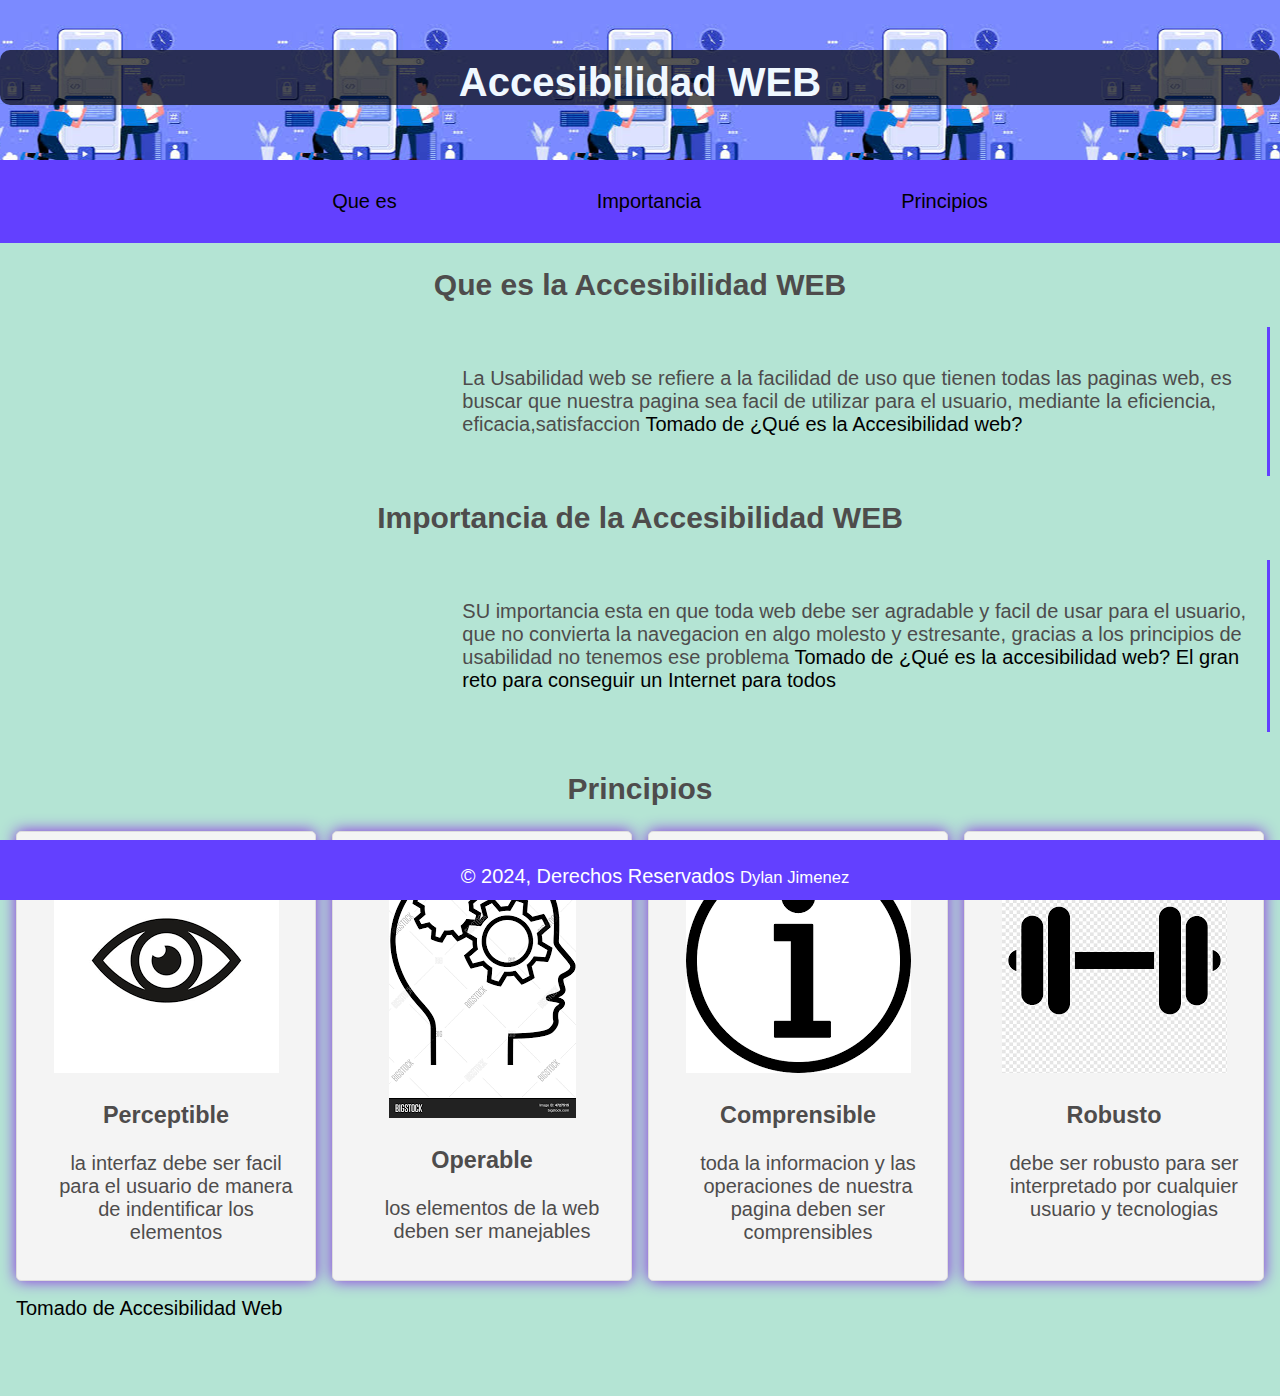
==== Accesibilidad.html @ d61e336e "listo" ====
<!DOCTYPE html>
<html lang="en">

<head>
    <meta charset="UTF-8">
    <meta name="viewport" content="width=device-width, initial-scale=1.0">
    <title>Document</title>
    <link rel="stylesheet" href="Styles.css">
</head>

<body>
    <header class=HeaderAcces>
        <div class="Usabilidad">
            <h1>Accesibilidad WEB</h1>
        </div>
    </header>
    <nav>
        <ul class="NavegacionA">
            <li><a href="#QueesAs">Que es</a></li>
            <li><a href="#Importancia">Importancia</a></li>
            <li><a href="#Principios">Principios</a></li>
        </ul>
    </nav>
    <main>
        <section id="QueesAs" class="quesAs">
            <h2>Que es la Accesibilidad WEB</h2>
            <div class="Quees-container">
                <img src="https://f.hubspotusercontent40.net/hubfs/547241/infograf%C3%ADas-mkt-04.jpg" alt="">
                <div class="Quees-content">
                    <p>
                        La Usabilidad web se refiere a la facilidad de uso que tienen todas las paginas web, es buscar
                        que nuestra pagina sea facil de utilizar para el usuario, mediante la eficiencia,
                        eficacia,satisfaccion
                        <a href="https://nestrategia.com/usabilidad-y-experiencia-de-usuario/" _blank>Tomado de ¿Qué es
                            la Accesibilidad web?</a>
                    </p>

                </div>

            </div>
        </section>

        <section id="Importancia" class="Importancia">
            <h2>Importancia de la Accesibilidad WEB</h2>
            <div class="Importancia-container">
                <img src="https://encrypted-tbn0.gstatic.com/images?q=tbn:ANd9GcRWhotnMu1-pGKC6WdOejJYimamyQq11fieqA&s"
                    alt="">
                <div class="Importancia-content">
                    <p>
                        SU importancia esta en que toda web debe ser agradable y facil de usar para el usuario, que no
                        convierta la navegacion en algo molesto y estresante, gracias a los principios de usabilidad no
                        tenemos ese problema
                        <a
                            href="https://blog.ruralvia.com/usabilidad-web/#:~:text=La%20usabilidad%20web%20resulta%20un,eficiencia%20de%20una%20plataforma%20digital.">Tomado
                            de ¿Qué es la accesibilidad web? El gran reto para conseguir un Internet para todos</a>

                    </p>

                </div>

            </div>
        </section>
        <section id="Principios" class="Principios">
            <h2>Principios</h2>
            <div class="Principios-container">
                <!-- Repetir esta estructura para cada libro -->
                <div class="principio">
                    <img src="[data-uri]"
                        alt="Principio 1">
                    <h3>Perceptible</h3>
                    <p> la interfaz debe ser facil para el usuario de manera de indentificar los elementos</p>

                </div>
                <!-- Repetir -->
                <div class="principio">
                    <img src="[data-uri]"
                        alt="Libro 2">
                    <h3>Operable</h3>
                    <p>los elementos de la web deben ser manejables</p>

                </div>
                <div class="principio">
                    <img src="[data-uri]"
                        alt="Libro 3">
                    <h3>Comprensible</h3>
                    <p>toda la informacion y las operaciones de nuestra pagina deben ser comprensibles</p>

                </div>
                <div class="principio">
                    <img src="[data-uri]"
                        alt="Libro 4">
                    <h3>Robusto</h3>
                    <p>debe ser robusto para ser interpretado por cualquier usuario y tecnologias</p>

                </div>
                <a
                    href="https://accesibilidadweb.dlsi.ua.es/?menu=principios-2.1#:~:text=Principios%20%2D%20En%20el%20nivel%20m%C3%A1s,%2C%20operable%2C%20comprensible%20y%20robusto.">Tomado
                    de Accesibilidad Web</a>
            </div>
        </section>
    </main>
    <footer class="PiePA">
        <p>© 2024, Derechos Reservados <small>Dylan Jimenez</small></p>
    </footer >
</body>

</html>
---- Styles.css ----
body {
    margin: 0;


    font-family: Verdana, Geneva, Tahoma, sans-serif;
    font-size: 20px;
    color: rgb(78, 76, 76);
    background-color: rgba(121, 206, 177, 0.555);


}

.contenido {
    font-size: 16px;
    padding: 10px 20px;
    text-align: justify;
    padding-bottom: 0;
    margin-bottom: 0;
}

.container {
    text-align: center;
    width: 300px;
    margin: auto;
    margin-left: 100px;
    margin-top: 50px;
    background: rgb(87, 165, 238);
    padding: 20px 10px;
    box-shadow: 0px 0px 45px #0007;
    border-radius: 8px;
    display: inline-block;
}

.Usabilidad {

    background-color: #000a;
    border-style: solid;
    border-width: 0;
    border-radius: 10px;
    padding-top: 10px;
}

h2 {
    text-align: center;
}

p {
    margin-left: 20px;

}

.PieP {
    width: 100%;
    padding: 5px;
    text-align: center;
    background-color: #f97f19;
    color: white;
    height: 50px;
    position: fixed;
    bottom: 0px;
    margin-top: 100px;

}
.PiePA {
    width: 100%;
    padding: 5px;
    text-align: center;
    background-color: #6340ff;
    color: white;
    height: 50px;
    position: fixed;
    bottom: 0px;
    margin-top: 100px;

}

main {
    padding-bottom: 60px;
}

h1 {
    font-family: sans-serif;
    color: aliceblue;
    margin: auto;
}

.usaH {
    text-align: center;
    background-image: url(https://encrypted-tbn0.gstatic.com/images?q=tbn:ANd9GcSOsfD4N0Jp-Cr0F0tuJ81kOsBO6hNtuKnugg&s);
    margin: 0;
    padding-top: 50px;
    height: 110px;

    background-position: top;
    background-attachment: fixed;
}

.HeaderAcces {
    text-align: center;
    background-image: url([data-uri]);
    margin: 0;
    padding-top: 50px;
    height: 110px;

    background-position: top;
    background-attachment: fixed;
}

.Headr {

    background: linear-gradient(to top, transparent, 30%, blue);
    margin-right: 0;
    margin-left: 0;
    padding-left: 120px;
    display: flex;

    border-style: solid;
    border-width: 12px;
    border-left: 0px;
    border-right: 0px;
    border-color: rgb(241, 223, 223);
    box-shadow: 0 0 40px 0 black;
}

.Quees {
    margin-left: 30px;
    margin-right: 20px;
    margin-bottom: 20px;
    border-left-style: solid;
    border-color: darkgray;
}

.imagen {
    box-shadow: 0px 0px 45px #0007;
    border-radius: 8px;
    margin-left: 30%;
    width: 35%;

}


.box {

    width: 100%;
    height: 100px;
    margin: 20px;
    margin: 0;
    background-image: url(https://encrypted-tbn0.gstatic.com/images?q=tbn:ANd9GcSOsfD4N0Jp-Cr0F0tuJ81kOsBO6hNtuKnugg&s);
    ;

    background-position: top;
    background-attachment: fixed;

}

.Opciones {

    display: flex;


}

article {
    margin-left: 30px;
    margin-right: 20px;
    margin-bottom: 20px;
    border-left-style: solid;
    border-color: darkgray;
}

.Navegacion {
    padding-top: 30px;
    display: flex;
    margin: 0;
 align-items: center;
 justify-content: center;
    background-color: #ffc340;



}
.NavegacionA {
    padding-top: 30px;
    display: flex;
    margin: 0;
    align-items: center;
    justify-content: center;
    background-color: #6340ff;



}
.a {
    text-decoration: underline;
    color: blue;
    margin-left: 20px;
}

.Pie {
    text-align: center;
    margin-top: 100%;
}

li {
    padding-left: 100px;
    padding-right: 100px;
    list-style: none;
    padding-bottom: 30px;

}

a {
    text-decoration: none;
    color: black;

}
.Quees-container{
    display: grid;
    /*grid-template-columns: repeat(2, 1fr);*/
    grid-template-columns: 1fr 2fr;
    justify-content: center;
    align-items: start;
    border-right: #6340ff;
    border-right-style: solid;
    margin-right: 10px;
}
.Quees-container img {
    max-width: 100%;
    height: auto;
}
.Quees-content p {
    padding: 1em;
    text-align: start;
}
.Importancia-container{
    display: grid;
    /*grid-template-columns: repeat(2, 1fr);*/
    grid-template-columns: 1fr 2fr;
    justify-content: center;
    align-items: start;
    border-right: #6340ff;
    border-right-style: solid;
    margin-right: 10px;
}
.Importancia-container img {
    max-width: 100%;
    height: auto;
}
.Importancia-content p {
    padding: 1em;
    text-align: start;
}
.Principios-container {
    display: grid;
  justify-content: center;
  grid-template-columns: repeat(4, 1fr);
  gap: 1rem;
}
.Principios{
    padding: 1rem;
}
.Principio img {
    width: 1em;
    
}
.principio {
    background-color: #f4f4f4;
    border: 1px solid #ddd;
    padding: 1rem;
    border-radius: 5px;
    text-align: center;
    box-shadow: 0px 0px 15px blueviolet;
    text-align: center;
}
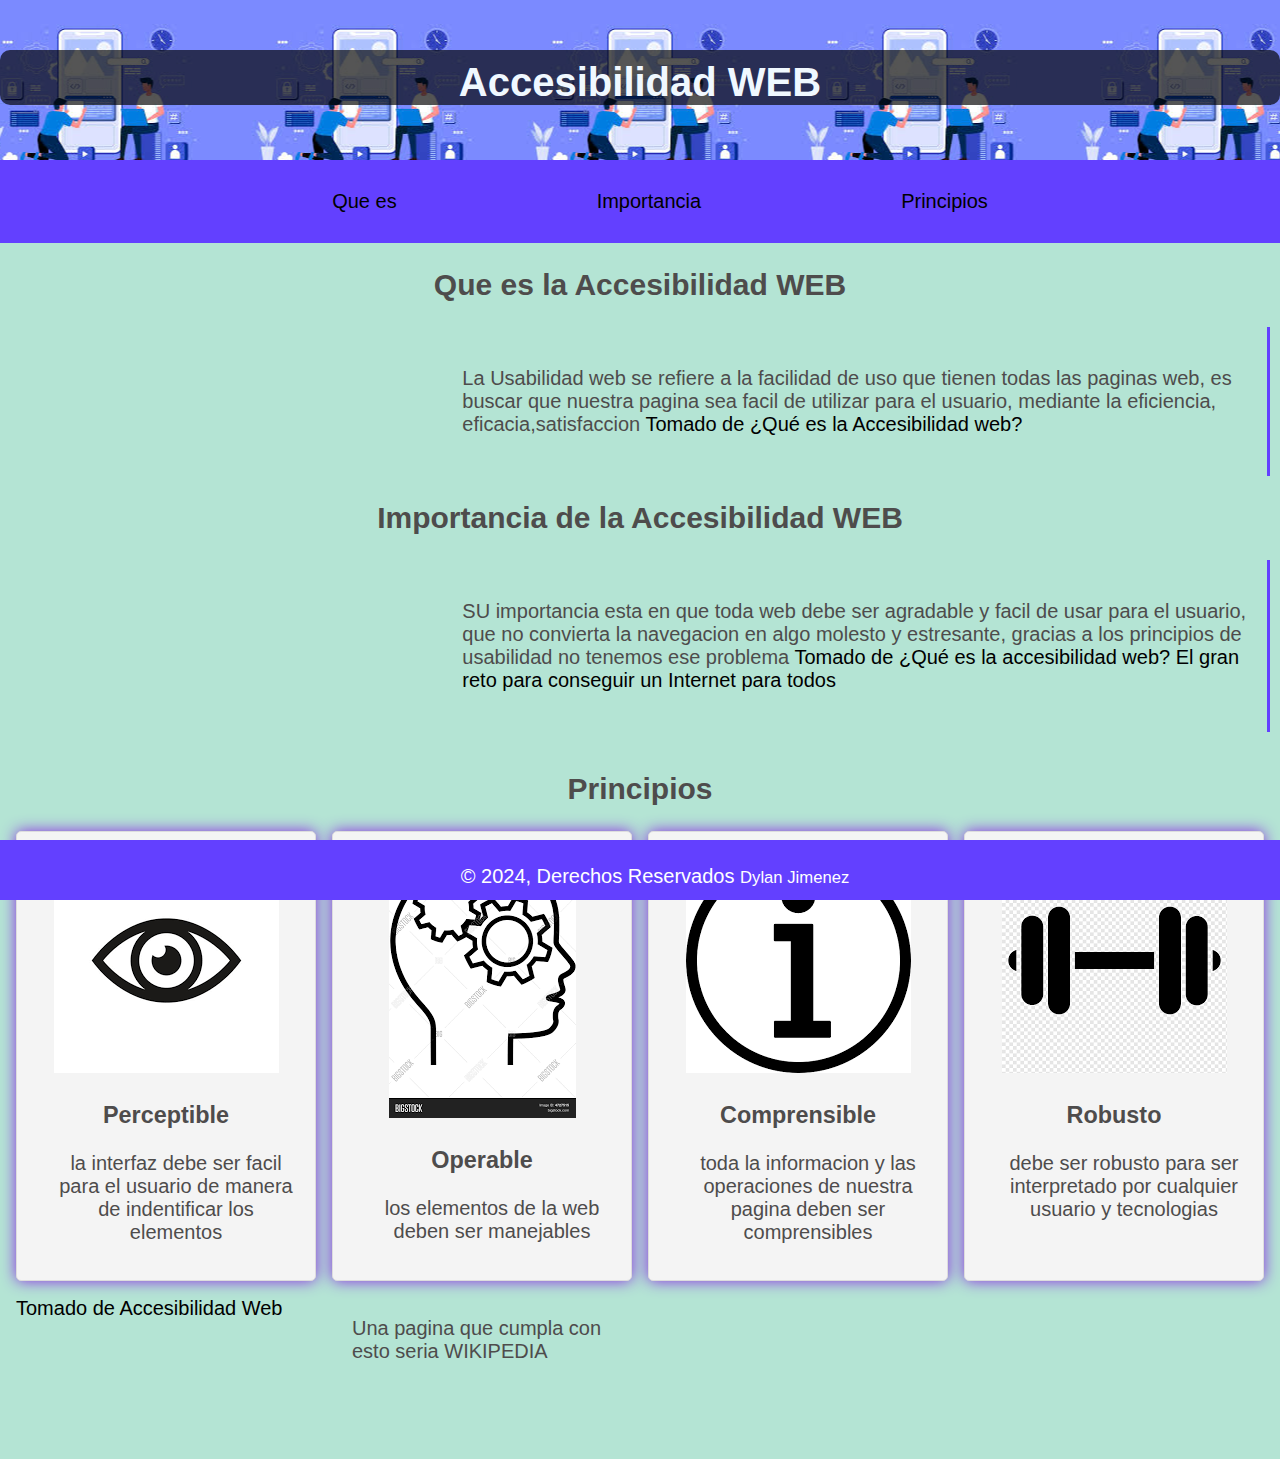
==== commit 94e9bd82: "hola" ====
--- a/Accesibilidad.html
+++ b/Accesibilidad.html
@@ -96,7 +96,11 @@
                 <a
                     href="https://accesibilidadweb.dlsi.ua.es/?menu=principios-2.1#:~:text=Principios%20%2D%20En%20el%20nivel%20m%C3%A1s,%2C%20operable%2C%20comprensible%20y%20robusto.">Tomado
                     de Accesibilidad Web</a>
+                    <p>
+                        Una pagina que cumpla con esto seria WIKIPEDIA
+                    </p>
             </div>
+            
         </section>
     </main>
     <footer class="PiePA">
